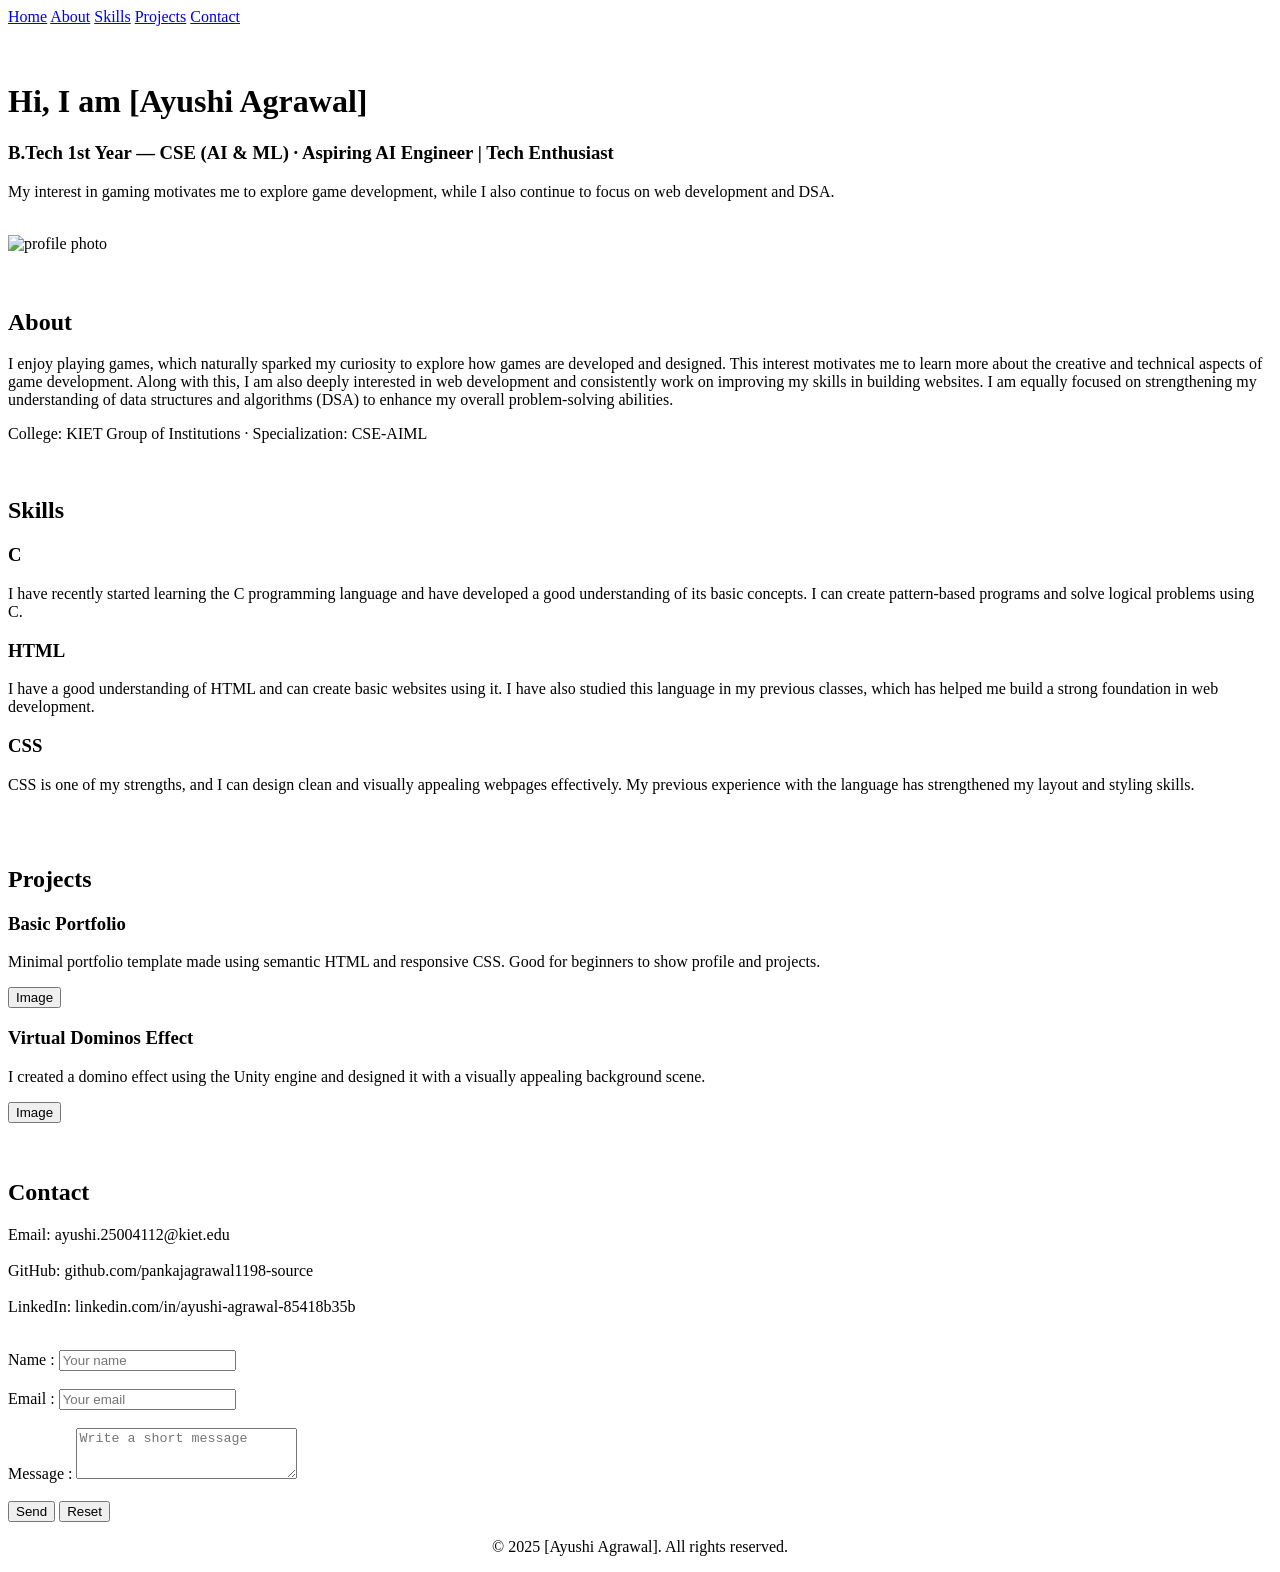
==== index.html @ 6745b29e "Add files via upload" ====
<!DOCTYPE html>
<html lang="en">

<head>
    <meta charset="UTF-8">

    <!-- Ensures website is responsive on mobile -->
    <meta name="viewport" content="width=device-width, initial-scale=1.0">

    <title>Portfolio - Ayushi Agrawal</title>

    <!-- Linking external CSS stylesheet -->
    <link rel="stylesheet" href="css/style.css">
</head>

<body>

    <!-- Main wrapper for entire website content -->
    <div id="a">

        <!-- Navigation Bar -->
        <div id="b">
            <!-- Internal page links (same page navigation) -->
            <a href="#Home" id="Home">Home</a>
            <a href="#About">About</a>
            <a href="#Skills">Skills</a>
            <a href="#Projects">Projects</a>
            <a href="#Contact">Contact</a>
        </div>
        <br><br>

        <!-- Intro Section -->
        <h1>Hi, I am [Ayushi Agrawal]</h1>
        <h3>B.Tech 1st Year — CSE (AI & ML) · Aspiring AI Engineer | Tech Enthusiast</h3>

        <!-- Short introduction paragraph -->
        <p>My interest in gaming motivates me to explore game development, while I also continue to focus on web development and DSA.</p>
        <br>

        <!-- Profile Image Section -->
        <div id="c">
            <img src="images/photo.jpeg" alt="profile photo" height="250px" width="200">
        </div>
        <br><br>

        <!-- About Section -->
        <h2 id="About">About</h2>

        <p>
            I enjoy playing games, which naturally sparked my curiosity to explore how games are developed and designed.
            This interest motivates me to learn more about the creative and technical aspects of game development.
            Along with this, I am also deeply interested in web development and consistently work on improving my skills in building websites.
            I am equally focused on strengthening my understanding of data structures and algorithms (DSA) to enhance my overall problem-solving abilities.
        </p>

        <p>
            College: KIET Group of Institutions · Specialization: CSE-AIML
        </p>
        <br>

        <!-- Skills Section -->
        <h2 id="Skills">Skills</h2>

        <!-- Skill cards parent container -->
        <div id="parent">

            <!-- Skill Card: C Language -->
            <div id="d">
                <h3>C</h3>
                <p>
                    I have recently started learning the C programming language and have developed a good understanding of its basic concepts.
                    I can create pattern-based programs and solve logical problems using C.
                </p>
            </div>

            <!-- Skill Card: HTML -->
            <div id="e">
                <h3>HTML</h3>
                <p>
                    I have a good understanding of HTML and can create basic websites using it.
                    I have also studied this language in my previous classes, which has helped me build a strong foundation in web development.
                </p>
            </div>

            <!-- Skill Card: CSS -->
            <div id="f">
                <h3>CSS</h3>
                <p>
                    CSS is one of my strengths, and I can design clean and visually appealing webpages effectively.
                    My previous experience with the language has strengthened my layout and styling skills.
                </p>
            </div>

        </div>
        <br><br>

        <!-- Projects Section -->
        <h2 id="Projects">Projects</h2>

        <!-- Projects parent container -->
        <div id="parent2">

            <!-- Project 1 -->
            <div id="g">
                <h3>Basic Portfolio</h3>
                <p>
                    Minimal portfolio template made using semantic HTML and responsive CSS.
                    Good for beginners to show profile and projects.
                </p>
                <button>Image</button>
            </div>

            <!-- Project 2 -->
            <div id="h">
                <h3>Virtual Dominos Effect</h3>
                <p>
                    I created a domino effect using the Unity engine and designed it with a visually appealing background scene.
                </p>
                <button>Image</button>
            </div>

        </div>
        <br><br>

        <!-- Contact Section -->
        <h2 id="Contact">Contact</h2>

        <p>
            Email: ayushi.25004112@kiet.edu <br><br>
            GitHub: github.com/pankajagrawal1198-source <br><br>
            LinkedIn: linkedin.com/in/ayushi-agrawal-85418b35b
        </p>
        <br>

        <!-- Contact Form -->
        <form action="#" method="post">

            <!-- Name Input -->
            <label for="Name">Name :</label>
            <input type="text" name="fullname" id="Name" placeholder="Your name"> <br><br>

            <!-- Email Input -->
            <label for="email">Email : </label>
            <input type="email" name="Email" id="email" placeholder="Your email"> <br><br>

            <!-- Message Box -->
            <label for="message">Message : </label>
            <textarea name="Message" id="message" placeholder="Write a short message" rows="3" cols="25"></textarea>
            <br><br>

            <!-- Submit & Reset Buttons -->
            <input type="submit" value="Send" id="i">
            <input type="reset" value="Reset" id="j">

        </form>

        <!-- Footer Section -->
        <footer>
            <p style="text-align: center">
                © 2025 [Ayushi Agrawal]. All rights reserved.
            </p>
        </footer>

    </div> <!-- End main wrapper -->

</body>
</html>
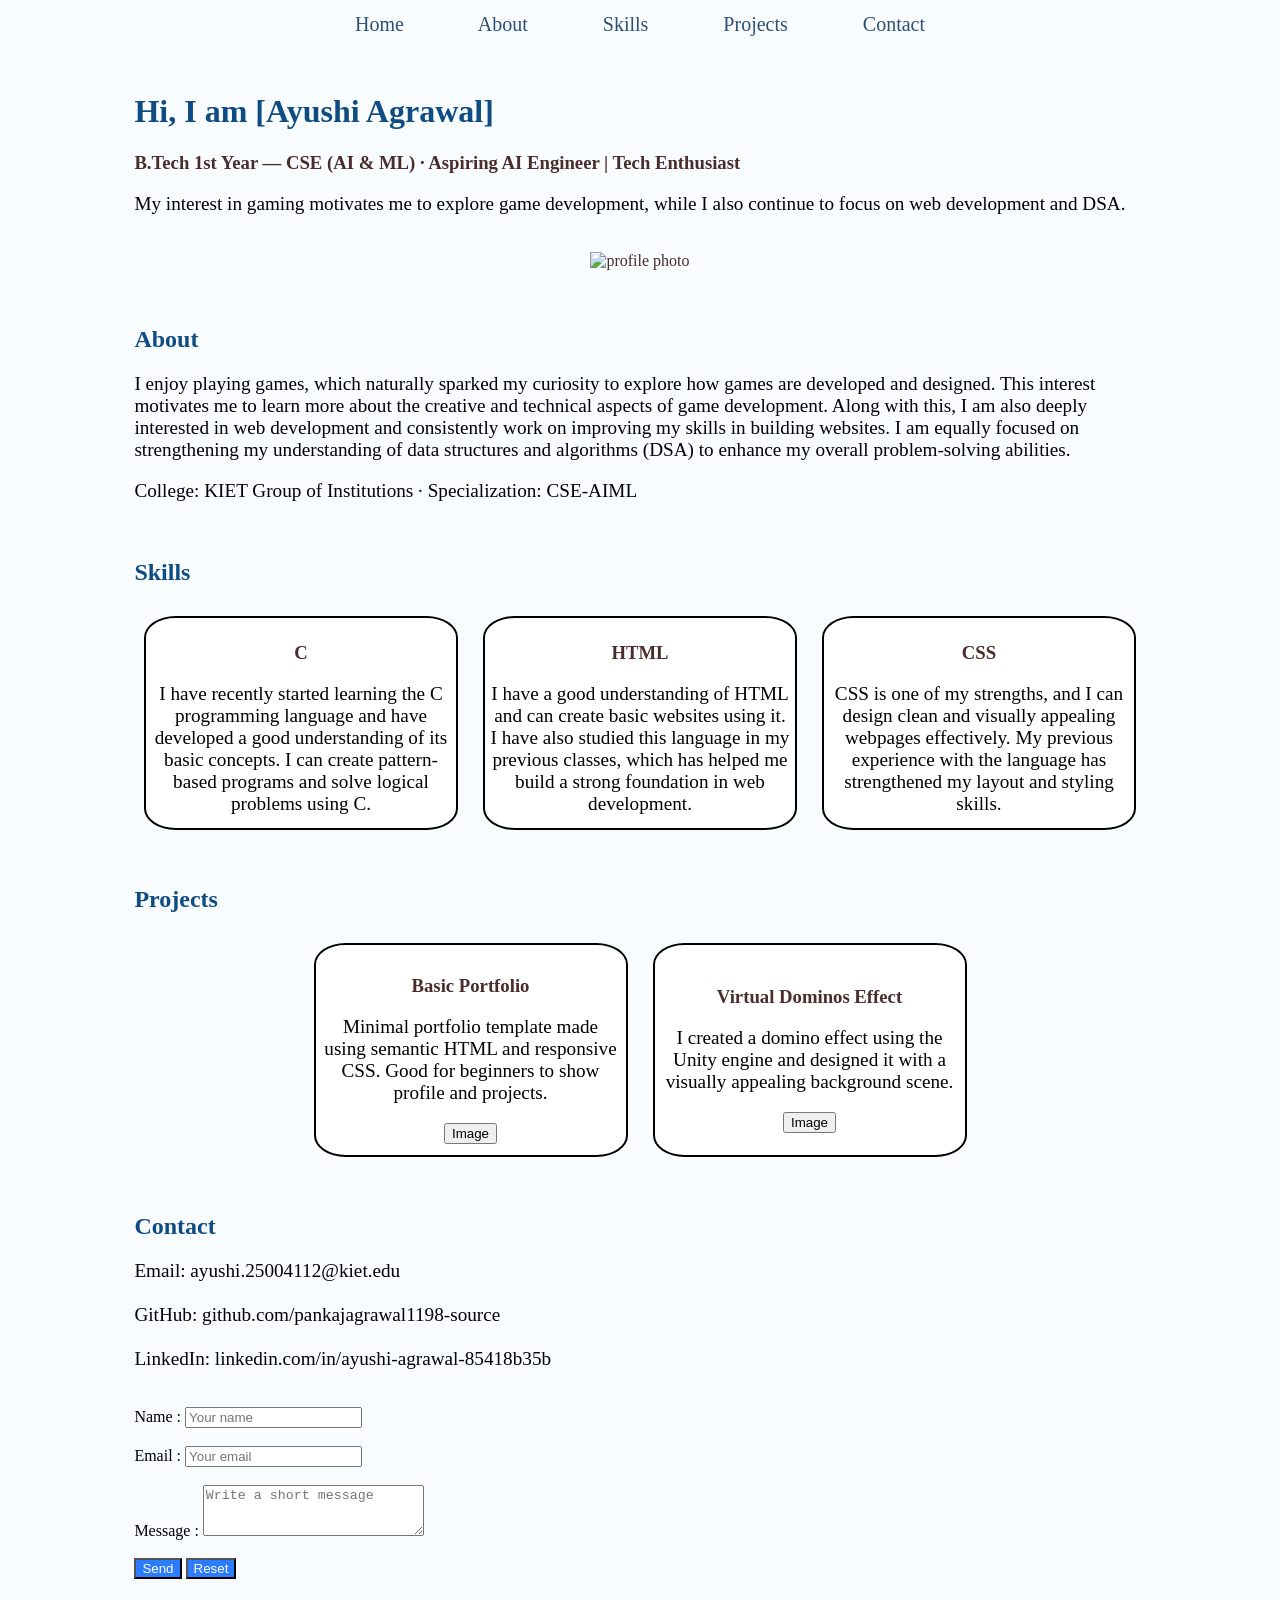
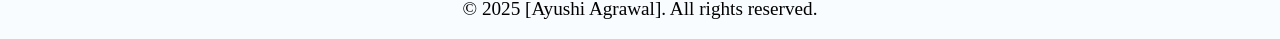
==== commit cf05cb71: "Fix HTML structure and update stylesheet link" ====
--- a/index.html
+++ b/index.html
@@ -10,7 +10,7 @@
     <title>Portfolio - Ayushi Agrawal</title>
 
     <!-- Linking external CSS stylesheet -->
-    <link rel="stylesheet" href="css/style.css">
+    <link rel="stylesheet" href="style.css">
 </head>
 
 <body>
@@ -165,3 +165,4 @@
 
 </body>
 </html>
+
--- a/style.css
+++ b/style.css
@@ -0,0 +1,136 @@
+body{
+    
+    color: #4A2C2A;
+    background-color: #f8fcff;
+    
+}
+
+h1,h2{
+    color:#0F4C81;
+}
+
+#a{
+    margin-left: 10%;
+    margin-right: 10%;
+    margin-top: 1%;
+    
+}
+
+#b{
+    font-size: 20px;
+    word-spacing: 70px;
+    text-align: center;
+    
+}
+
+a{
+    text-decoration: none;
+    color: #2e4e73;
+}
+
+#c{
+    text-align: center;
+    
+
+}
+
+#d{
+    height: 200px;
+    width: 300px;
+    border: 2px solid black;
+    border-radius: 10%;
+    padding: 5px 5px 5px 5px;
+    align-content: center;
+    text-align: center;
+    background-color: white;
+    
+    
+}
+
+#e{
+    height: 200px;
+    width: 300px;
+    border: 2px solid black;
+    border-radius: 10%;
+    padding: 5px 5px 5px 5px;
+    align-content: center;
+    text-align: center;
+    background-color: white;
+
+    
+}
+
+#f{
+    height: 200px;
+    width: 300px;
+    border: 2px solid black;
+    border-radius: 10%;
+    padding: 5px 5px 5px 5px;
+    align-content: center;
+    text-align: center;
+    background-color: white;
+
+    
+}
+
+#parent{
+    display: flex;
+    justify-content: center;   /* centers all three boxes */
+    gap: 25px;                 /* spacing between the boxes */
+    margin-top: 30px;
+}
+
+#g{
+    height: 200px;
+    width: 300px;
+    border: 2px solid black;
+    border-radius: 10%;
+    padding: 5px 5px 5px 5px;
+    align-content: center;
+    text-align: center;
+    background-color: white;
+
+    
+}
+
+#h{
+    height: 200px;
+    width: 300px;
+    border: 2px solid black;
+    border-radius: 10%;
+    padding: 5px 5px 5px 5px;
+    align-content: center;
+    text-align: center;
+    background-color: white;
+
+    
+    
+}
+
+#parent2{
+    display: flex;
+    justify-content: center;   /* centers all three boxes */
+    gap: 25px;                 /* spacing between the boxes */
+    margin-top: 30px;
+}
+
+p{
+    font-size: larger;
+    color: black;
+}
+
+label,input,textarea{
+    color: black;
+}
+
+#i{
+    background-color: #2b7cff;
+    color:white;
+
+}
+
+#j{
+    background-color: #2b7cff;
+    color:white;
+    
+}
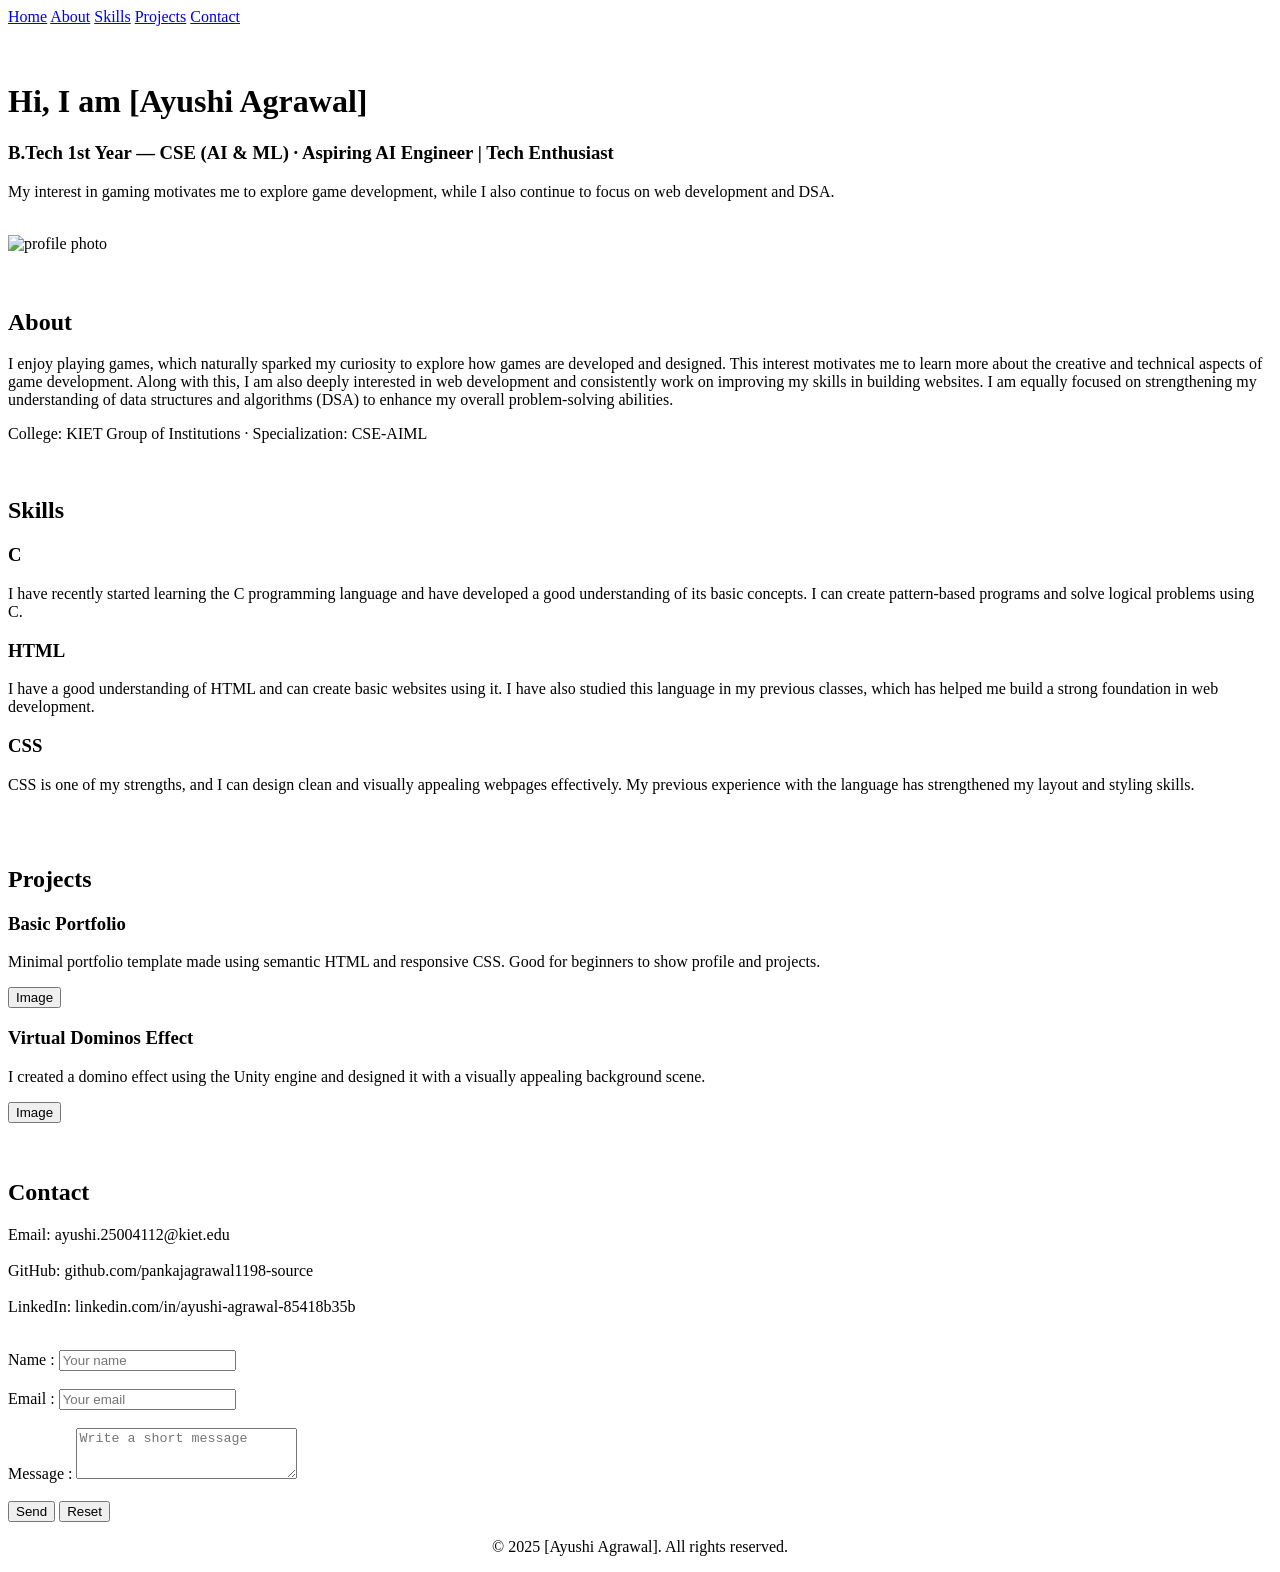
==== commit cf2535cc: "Fix stylesheet link and improve HTML structure Updated the CSS stylesheet link and ensured proper in" ====
--- a/index.html
+++ b/index.html
@@ -10,7 +10,7 @@
     <title>Portfolio - Ayushi Agrawal</title>
 
     <!-- Linking external CSS stylesheet -->
-    <link rel="stylesheet" href="style.css">
+    <link rel="stylesheet" href="css/style.css">
 </head>
 
 <body>
@@ -166,3 +166,4 @@
 </body>
 </html>
 
+
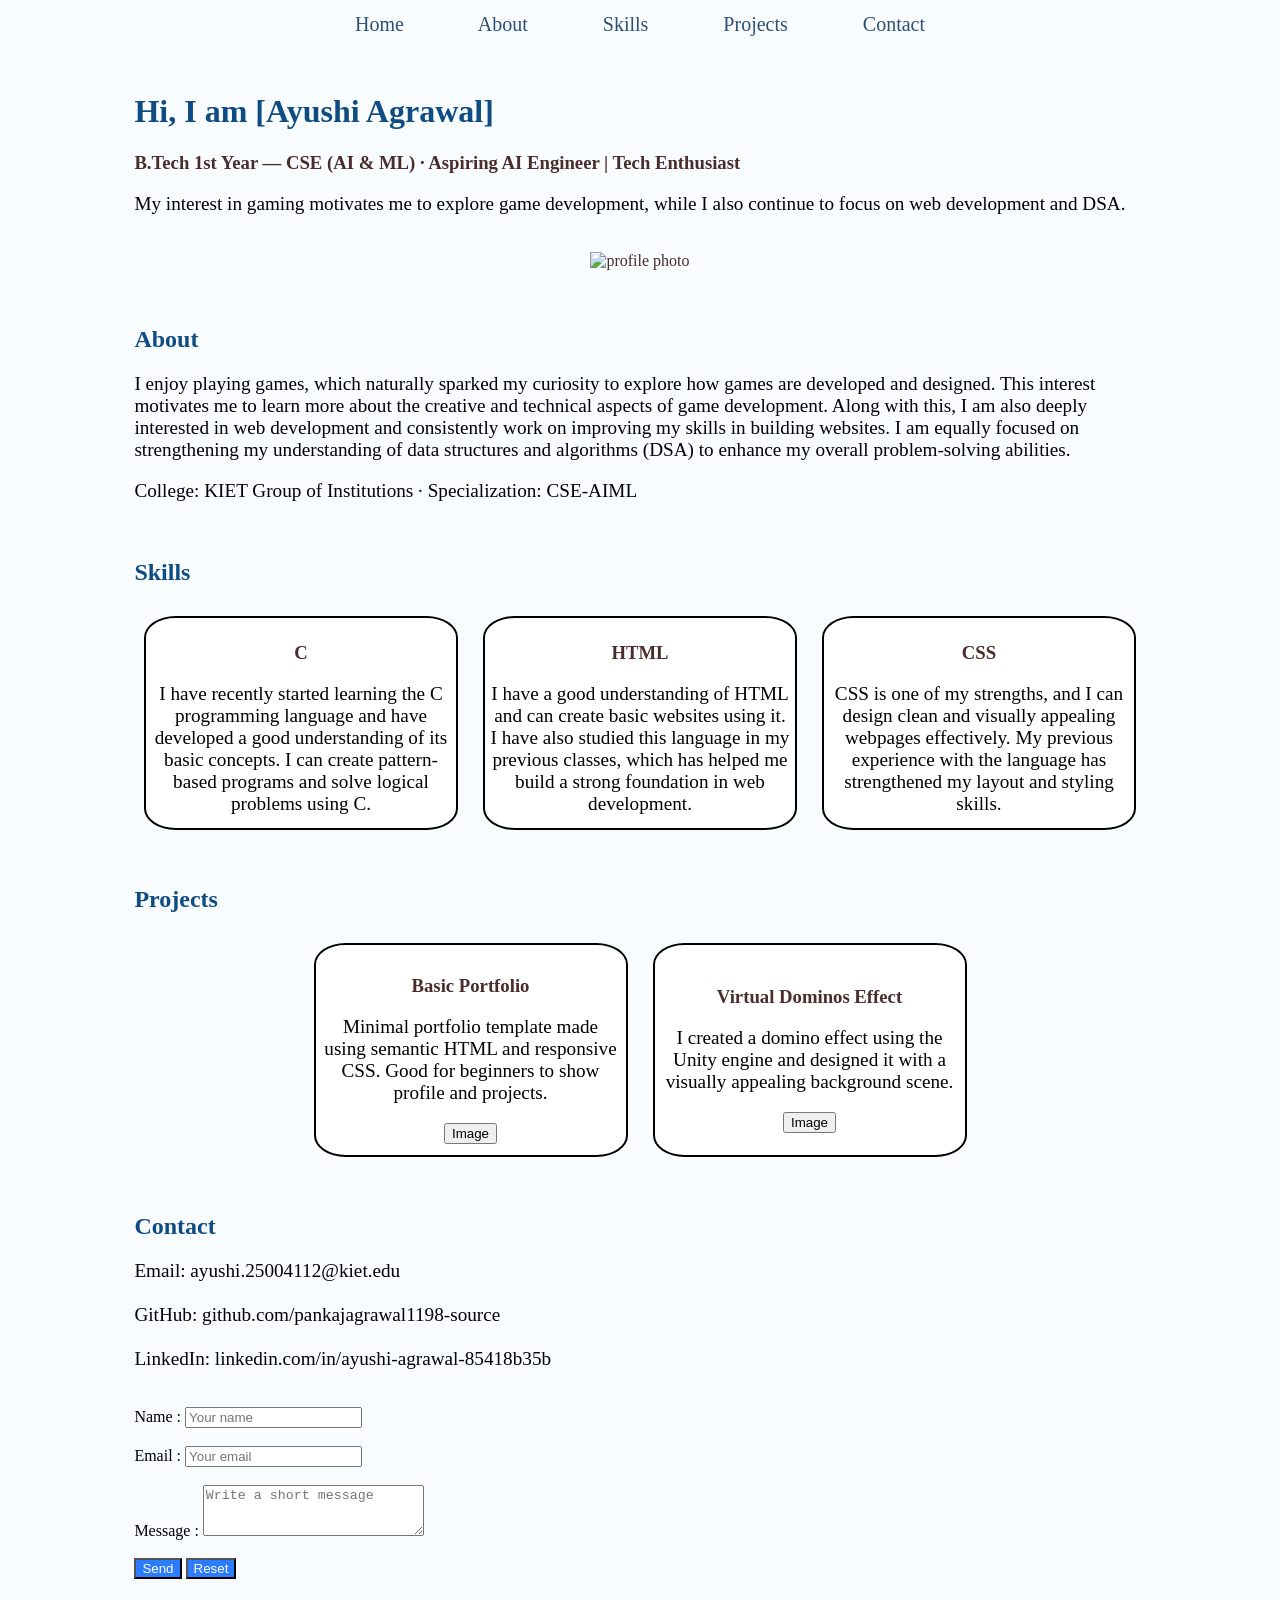
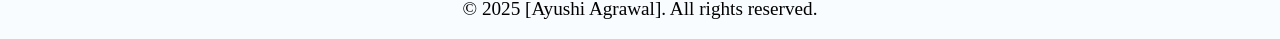
==== commit 9c83c35a: "Fix HTML structure and update stylesheet link" ====
--- a/index.html
+++ b/index.html
@@ -10,7 +10,7 @@
     <title>Portfolio - Ayushi Agrawal</title>
 
     <!-- Linking external CSS stylesheet -->
-    <link rel="stylesheet" href="css/style.css">
+    <link rel="stylesheet" href="style.css">
 </head>
 
 <body>
@@ -167,3 +167,4 @@
 </html>
 
 
+
--- a/style.css
+++ b/style.css
@@ -0,0 +1,136 @@
+body{
+    
+    color: #4A2C2A;
+    background-color: #f8fcff;
+    
+}
+
+h1,h2{
+    color:#0F4C81;
+}
+
+#a{
+    margin-left: 10%;
+    margin-right: 10%;
+    margin-top: 1%;
+    
+}
+
+#b{
+    font-size: 20px;
+    word-spacing: 70px;
+    text-align: center;
+    
+}
+
+a{
+    text-decoration: none;
+    color: #2e4e73;
+}
+
+#c{
+    text-align: center;
+    
+
+}
+
+#d{
+    height: 200px;
+    width: 300px;
+    border: 2px solid black;
+    border-radius: 10%;
+    padding: 5px 5px 5px 5px;
+    align-content: center;
+    text-align: center;
+    background-color: white;
+    
+    
+}
+
+#e{
+    height: 200px;
+    width: 300px;
+    border: 2px solid black;
+    border-radius: 10%;
+    padding: 5px 5px 5px 5px;
+    align-content: center;
+    text-align: center;
+    background-color: white;
+
+    
+}
+
+#f{
+    height: 200px;
+    width: 300px;
+    border: 2px solid black;
+    border-radius: 10%;
+    padding: 5px 5px 5px 5px;
+    align-content: center;
+    text-align: center;
+    background-color: white;
+
+    
+}
+
+#parent{
+    display: flex;
+    justify-content: center;   /* centers all three boxes */
+    gap: 25px;                 /* spacing between the boxes */
+    margin-top: 30px;
+}
+
+#g{
+    height: 200px;
+    width: 300px;
+    border: 2px solid black;
+    border-radius: 10%;
+    padding: 5px 5px 5px 5px;
+    align-content: center;
+    text-align: center;
+    background-color: white;
+
+    
+}
+
+#h{
+    height: 200px;
+    width: 300px;
+    border: 2px solid black;
+    border-radius: 10%;
+    padding: 5px 5px 5px 5px;
+    align-content: center;
+    text-align: center;
+    background-color: white;
+
+    
+    
+}
+
+#parent2{
+    display: flex;
+    justify-content: center;   /* centers all three boxes */
+    gap: 25px;                 /* spacing between the boxes */
+    margin-top: 30px;
+}
+
+p{
+    font-size: larger;
+    color: black;
+}
+
+label,input,textarea{
+    color: black;
+}
+
+#i{
+    background-color: #2b7cff;
+    color:white;
+
+}
+
+#j{
+    background-color: #2b7cff;
+    color:white;
+    
+}
